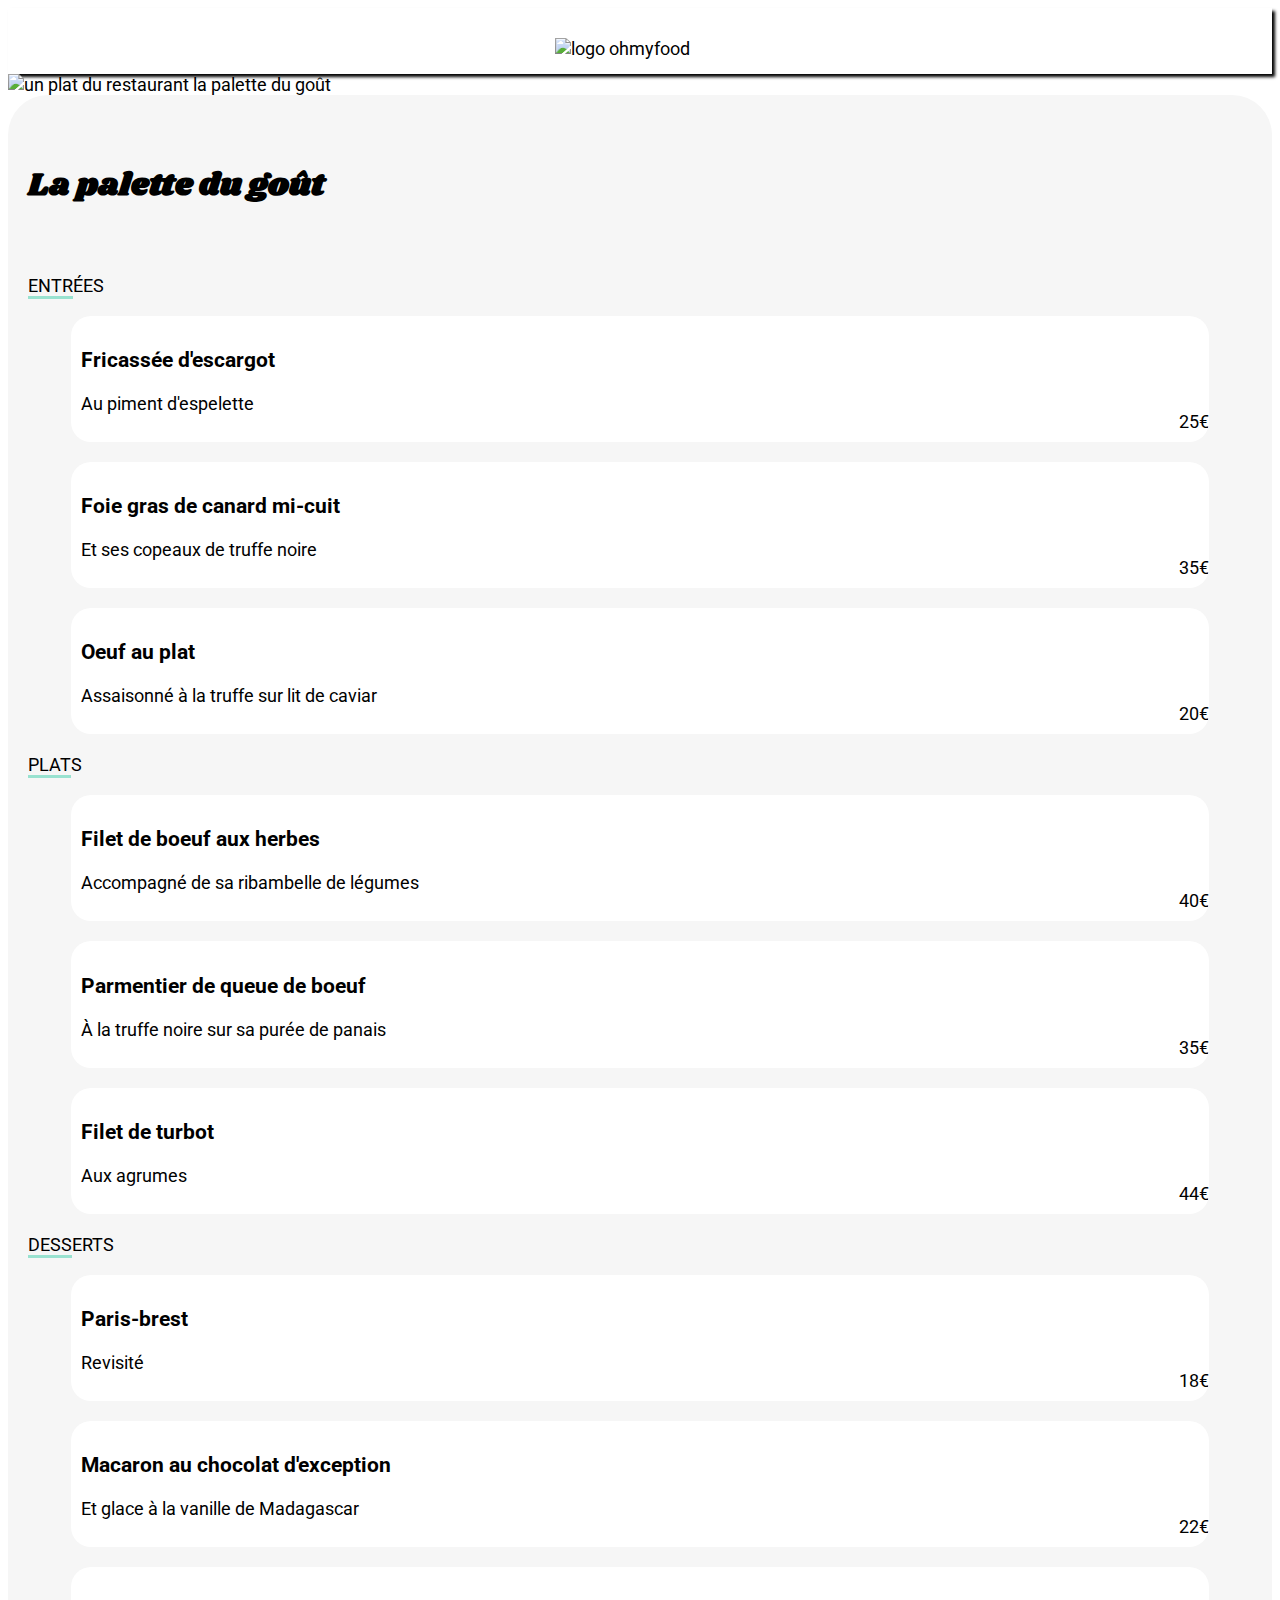
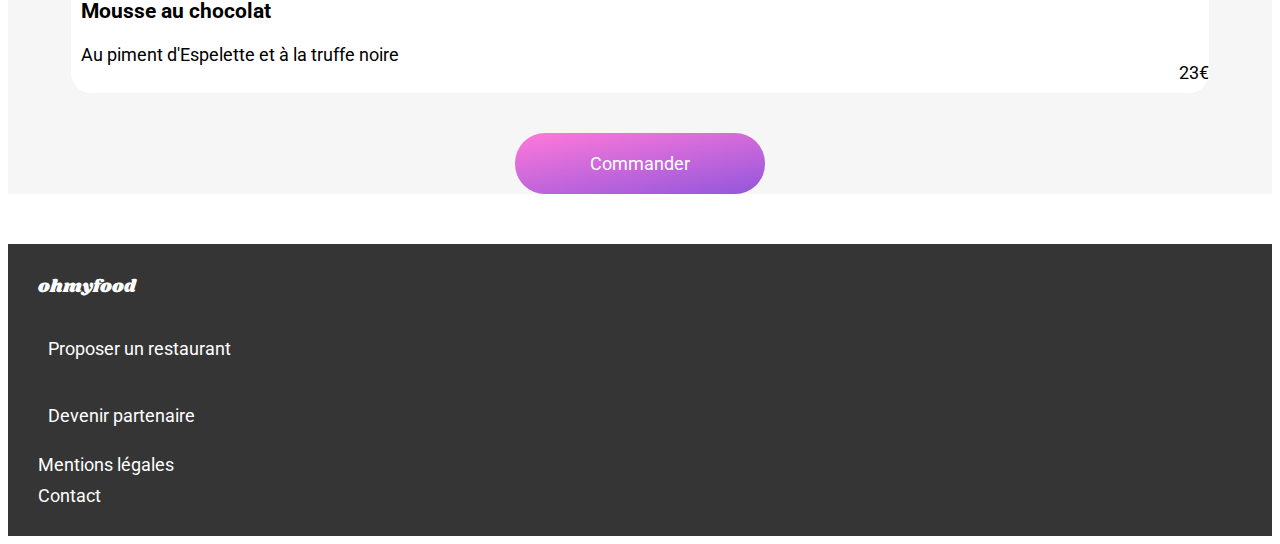
==== pages/menu1.html @ d5fadf6f "animation check sur la page menu1, modifications html et css pour la partie menu" ====
<!DOCTYPE html>
<html lang="fr">
<head>
    <meta charset="UTF-8">
    <meta http-equiv="X-UA-Compatible" content="IE=edge">
    <meta name="viewport" content="width=device-width, initial-scale=1.0">
    <title>Menu - La palette du goût</title>
    <link rel="stylesheet" href="/Sass/reset.css">
    <link rel="stylesheet" href="/Sass/main.css">
    <script src="https://kit.fontawesome.com/812d177b32.js" crossorigin="anonymous"></script>
</head>
<body>
    <header class="header header-menu">
        <a href="/index.html#ancre1"><i class="fa-solid fa-arrow-left"></i></a>
        <img class="header__img" src="/images/logo/ohmyfood.png" alt="logo ohmyfood">
    </header>

    
        <img class="banner" src="/images/restaurants/palette.jpg" alt="un plat du restaurant la palette du goût">
    
    <main>
    <section class="menu">
        <div class="menu__heading">
            <h2 class="restaurant-heading">La palette du goût</h2>
            <i class="heart-empty fa-regular fa-heart"></i>
        </div>

        <p class="menu__headings"><span class="border-bottom">ENTR</span>ÉES</p>

        <div class="menu__cards">
            <div class="menu-card">
                <div class="menu-card__content">
                    <h3>Fricassée d'escargot</h3>
                    <p>Au piment d'espelette</p>
                </div>
                <span class="menu-card__price">25€</span>
                <div class="menu-card__check">
                    <i class="menu-card__check--rotate fa-solid fa-circle-check"></i>
                </div>
            </div>

            <div class="menu-card">
                <div class="menu-card__content">
                    <h3>Foie gras de canard mi-cuit</h3>
                    <p>Et ses copeaux de truffe noire</p>
                </div>
                <span class="menu-card__price">35€</span>
                <div class="menu-card__check">
                    <i class="menu-card__check--rotate fa-solid fa-circle-check"></i>
                </div>
            </div>

            <div class="menu-card">
                <div class="menu-card__content">
                    <h3>Oeuf au plat</h3>
                    <p>Assaisonné à la truffe sur lit de caviar</p>
                </div>
                <span class="menu-card__price">20€</span>
                <div class="menu-card__check">
                    <i class="menu-card__check--rotate fa-solid fa-circle-check"></i>
                </div>
            </div>
        </div>

        <p class="menu__headings"><span class="border-bottom">PLAT</span>S</p>

        <div class="menu__cards">
            <div class="menu-card">
                <div class="menu-card__content">
                    <h3>Filet de boeuf aux herbes</h3>
                    <p>Accompagné de sa ribambelle de légumes</p>
                </div>
                <span class="menu-card__price">40€</span>
                <div class="menu-card__check">
                    <i class="menu-card__check--rotate fa-solid fa-circle-check"></i>
                </div>
            </div>

            <div class="menu-card">
                <div class="menu-card__content">
                    <h3>Parmentier de queue de boeuf</h3>
                    <p>À la truffe noire sur sa purée de panais</p>
                </div>
                <span class="menu-card__price">35€</span>
                <div class="menu-card__check">
                    <i class="menu-card__check--rotate fa-solid fa-circle-check"></i>
                </div>
            </div>

            <div class="menu-card">
                <div class="menu-card__content">
                    <h3>Filet de turbot</h3>
                    <p>Aux agrumes</p>
                </div>
                <span class="menu-card__price">44€</span>
                <div class="menu-card__check">
                    <i class="menu-card__check--rotate fa-solid fa-circle-check"></i>
                </div>
            </div>
        </div>

        <p class="menu__headings"><span class="border-bottom">DESS</span>ERTS</p>

        <div class="menu__cards">
            <div class="menu-card">
                <div class="menu-card__content">
                    <h3>Paris-brest</h3>
                    <p>Revisité</p>
                </div>
                <span class="menu-card__price">18€</span>
                <div class="menu-card__check">
                    <i class="menu-card__check--rotate fa-solid fa-circle-check"></i>
                </div>
            </div>

            <div class="menu-card">
                <div class="menu-card__content">
                    <h3>Macaron au chocolat d'exception</h3>
                    <p>Et glace à la vanille de Madagascar</p>
                </div>
                <span class="menu-card__price">22€</span>
                <div class="menu-card__check">
                    <i class="menu-card__check--rotate fa-solid fa-circle-check"></i>
                </div>
            </div>

            <div class="menu-card">
                <div class="menu-card__content">
                    <h3>Mousse au chocolat</h3>
                    <p>Au piment d'Espelette et à la truffe noire</p>
                </div>
                <span class="menu-card__price">23€</span>
                <div class="menu-card__check">
                    <i class="menu-card__check--rotate fa-solid fa-circle-check"></i>
                </div>
            </div>
        </div>

        <div class="btn">
            <a class="btn__link" href="#">Commander</a>
        </div>
    </section>
    </main>

    <footer class="footer">
        <span class="footer__heading">ohmyfood</span>

        <div class="footer__list">
            <div class="footer__list--flex">
                <i class="fa-solid fa-utensils"></i>
                <p>Proposer un restaurant</p> 
            </div>

            <div class="footer__list--flex">
                <i class="fa-solid fa-handshake-angle"></i>
                <p>Devenir partenaire</p>
            </div>

            <div>Mentions légales</div>

            <div>Contact</div>
        </div>
    </footer>
    
</body>
</html>
---- Sass/main.css ----
@import url("https://fonts.googleapis.com/css2?family=Roboto:ital,wght@0,100;0,300;0,400;0,500;0,700;0,900;1,100;1,300;1,400;1,500;1,700;1,900&display=swap");
@import url("https://fonts.googleapis.com/css2?family=Shrikhand&display=swap");
* {
  -webkit-box-sizing: border-box;
          box-sizing: border-box;
}

body {
  font-size: large;
  font-family: 'Roboto', sans-serif;
}

.heading {
  font-size: xx-large;
  font-family: 'Roboto', sans-serif;
}

.card-heading {
  font-family: 'Roboto', sans-serif;
  font-size: large;
}

.restaurant-heading {
  font-family: 'Shrikhand', cursive;
  font-size: xx-large;
}

.btn {
  background-image: linear-gradient(170deg, #FF79DA, #9356DC);
  padding: 20px 0;
  width: 250px;
  margin: auto;
  border-radius: 30px;
  text-align: center;
}

.btn__link {
  text-decoration: none;
  color: white;
}

.footer {
  background-color: #353535;
  padding: 30px;
}

.footer__heading {
  color: white;
  font-family: 'Shrikhand', cursive;
}

.footer__list {
  display: -webkit-box;
  display: -ms-flexbox;
  display: flex;
  -webkit-box-orient: vertical;
  -webkit-box-direction: normal;
      -ms-flex-direction: column;
          flex-direction: column;
  gap: 10px;
  margin-top: 20px;
  color: white;
}

.footer__list--flex {
  display: -webkit-box;
  display: -ms-flexbox;
  display: flex;
  gap: 10px;
}

/*header*/
.header {
  padding: 30px 0 15px 0;
  -webkit-box-shadow: 3px 3px 3px black;
          box-shadow: 3px 3px 3px black;
}

.header__img {
  width: 200px;
  margin: auto;
  display: block;
}

.location {
  padding: 20px;
  background-color: #eaeaea;
}

.loc-city {
  display: -webkit-box;
  display: -ms-flexbox;
  display: flex;
  -webkit-box-align: center;
      -ms-flex-align: center;
          align-items: center;
  margin: auto;
  width: 150px;
}

.loc-city__logo {
  margin-right: 10px;
}

.form-input {
  border: none;
  background-color: #eaeaea;
  max-width: 200px;
}

.explore {
  background-color: #f6f6f6;
  text-align: center;
  padding: 40px 0;
}

.explore__heading {
  margin-bottom: 20px;
}

.explore__p {
  margin-bottom: 30px;
}

@media screen and (min-width: 992px) {
  .line-break {
    display: none;
  }
}

/*section working*/
.working {
  padding: 40px 0;
}

.working__heading {
  margin: 0 0 30px 10px;
}

.working-cards {
  display: -webkit-box;
  display: -ms-flexbox;
  display: flex;
  -webkit-box-orient: vertical;
  -webkit-box-direction: normal;
      -ms-flex-direction: column;
          flex-direction: column;
  gap: 20px;
}

@media screen and (min-width: 992px) {
  .working-cards {
    -webkit-box-orient: horizontal;
    -webkit-box-direction: normal;
        -ms-flex-direction: row;
            flex-direction: row;
  }
}

.working-card {
  display: -webkit-box;
  display: -ms-flexbox;
  display: flex;
  -webkit-box-align: center;
      -ms-flex-align: center;
          align-items: center;
  padding: 20px;
  border-radius: 30px;
  background-color: #f6f6f6;
  width: 90%;
  margin: auto;
}

.working-card__number {
  padding: 5px 9px;
  border-radius: 20px;
  background-color: #9356DC;
  margin: 0 20px 0 -30px;
  color: white;
}

.working-card__logo {
  margin-right: 20px;
}

.working-card:hover {
  background-color: #f4edfe;
}

@media screen and (min-width: 992px) {
  .working-card {
    width: 30%;
  }
}

/*section restaurants*/
.restaurants {
  background-color: #f6f6f6;
  padding: 40px 0;
}

.restaurants__heading {
  margin: 0 0 30px 10px;
}

.restaurants__cards {
  display: -webkit-box;
  display: -ms-flexbox;
  display: flex;
  -webkit-box-orient: vertical;
  -webkit-box-direction: normal;
      -ms-flex-direction: column;
          flex-direction: column;
  gap: 20px;
}

@media screen and (min-width: 992px) {
  .restaurants__cards {
    -webkit-box-orient: horizontal;
    -webkit-box-direction: normal;
        -ms-flex-direction: row;
            flex-direction: row;
    -ms-flex-wrap: wrap;
        flex-wrap: wrap;
    -webkit-box-pack: center;
        -ms-flex-pack: center;
            justify-content: center;
    gap: 40px;
  }
}

.card {
  background: white;
  width: 90%;
  margin: auto;
  border-radius: 20px;
}

.card a {
  text-decoration: none;
  color: black;
}

@media screen and (min-width: 992px) {
  .card {
    width: 45%;
    margin: 0;
  }
}

.card-image {
  width: 100%;
  height: 60%;
  position: relative;
}

.card-image__new {
  background: #99E2D0;
  color: #278870;
  border-radius: 3px;
  padding: 10px;
  position: absolute;
  top: 15px;
  right: 15px;
}

.card-image img {
  -o-object-fit: cover;
     object-fit: cover;
  height: 100%;
  width: 100%;
  max-height: 225px;
  border-radius: 20px 20px 0 0;
}

.card-body {
  display: -webkit-box;
  display: -ms-flexbox;
  display: flex;
  -webkit-box-align: center;
      -ms-flex-align: center;
          align-items: center;
  -webkit-box-pack: justify;
      -ms-flex-pack: justify;
          justify-content: space-between;
  padding: 20px;
}

.card-body h3 {
  margin-bottom: 5px;
}

.heart-empty:hover {
  font-weight: bold;
  background-image: linear-gradient(170deg, #FF79DA, #9356DC);
  background-clip: text;
  color: transparent;
  -webkit-animation: color 1s ease forwards;
          animation: color 1s ease forwards;
}

@-webkit-keyframes color {
  0% {
    opacity: 0.3;
  }
  100% {
    opacity: 1;
  }
}

@keyframes color {
  0% {
    opacity: 0.3;
  }
  100% {
    opacity: 1;
  }
}

/*pages menu*/
.header-menu {
  display: -webkit-box;
  display: -ms-flexbox;
  display: flex;
  -webkit-box-align: center;
      -ms-flex-align: center;
          align-items: center;
  padding: 30px 0 15px 30px;
}

.menu {
  background-color: #f6f6f6;
  border-radius: 40px 40px 0 0;
}

.menu__heading {
  display: -webkit-box;
  display: -ms-flexbox;
  display: flex;
  -webkit-box-align: center;
      -ms-flex-align: center;
          align-items: center;
  -webkit-box-pack: justify;
      -ms-flex-pack: justify;
          justify-content: space-between;
  padding: 40px 20px 20px 20px;
}

.menu__cards {
  display: -webkit-box;
  display: -ms-flexbox;
  display: flex;
  -webkit-box-orient: vertical;
  -webkit-box-direction: normal;
      -ms-flex-direction: column;
          flex-direction: column;
  -webkit-box-align: center;
      -ms-flex-align: center;
          align-items: center;
  gap: 20px;
}

.menu__headings {
  margin: 20px;
}

.banner {
  -o-object-fit: cover;
     object-fit: cover;
  width: 100%;
  height: 250px;
}

.border-bottom {
  border-bottom: 3px solid #99E2D0;
}

.menu-card {
  background-color: white;
  border-radius: 20px;
  width: 90%;
  display: -webkit-box;
  display: -ms-flexbox;
  display: flex;
  overflow: hidden;
}

.menu-card__content {
  padding: 10px;
}

.menu-card__price {
  margin-left: auto;
  margin-right: 20px;
  display: -webkit-box;
  display: -ms-flexbox;
  display: flex;
  -webkit-box-align: end;
      -ms-flex-align: end;
          align-items: flex-end;
  padding-bottom: 10px;
}

.menu-card__check {
  background-color: #99E2D0;
  border-radius: 0 20px 20px 0;
  padding: 20px;
  color: white;
  margin-right: -60px;
  -webkit-transition: margin-right 1s;
  transition: margin-right 1s;
}

.menu-card__check--rotate {
  -webkit-transition: -webkit-transform 0.7s;
  transition: -webkit-transform 0.7s;
  transition: transform 0.7s;
  transition: transform 0.7s, -webkit-transform 0.7s;
}

.menu-card:hover .menu-card__check {
  margin-right: 0;
  -webkit-transition: margin-right 1s;
  transition: margin-right 1s;
}

.menu-card:hover .menu-card__check--rotate {
  -webkit-transform: rotate(720deg);
          transform: rotate(720deg);
}

.menu .btn {
  margin-top: 40px;
  margin-bottom: 50px;
}
/*# sourceMappingURL=main.css.map */
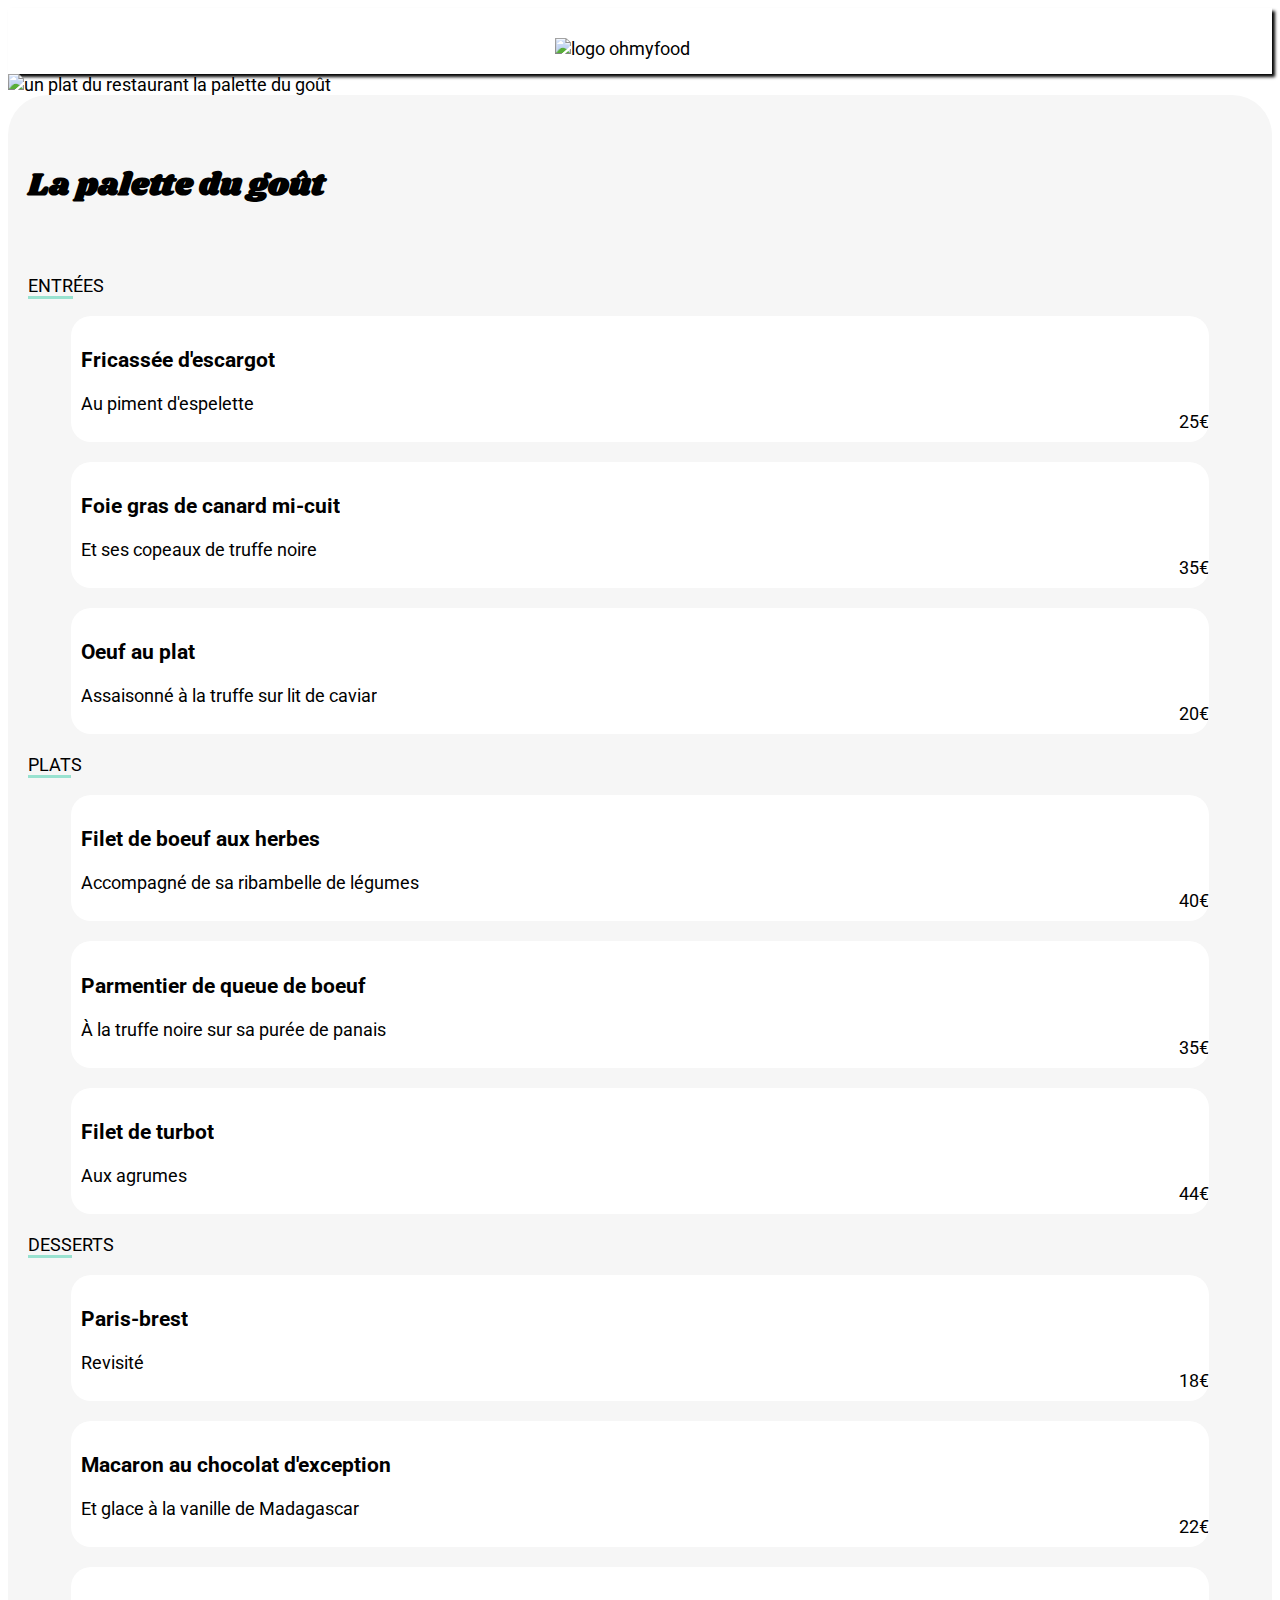
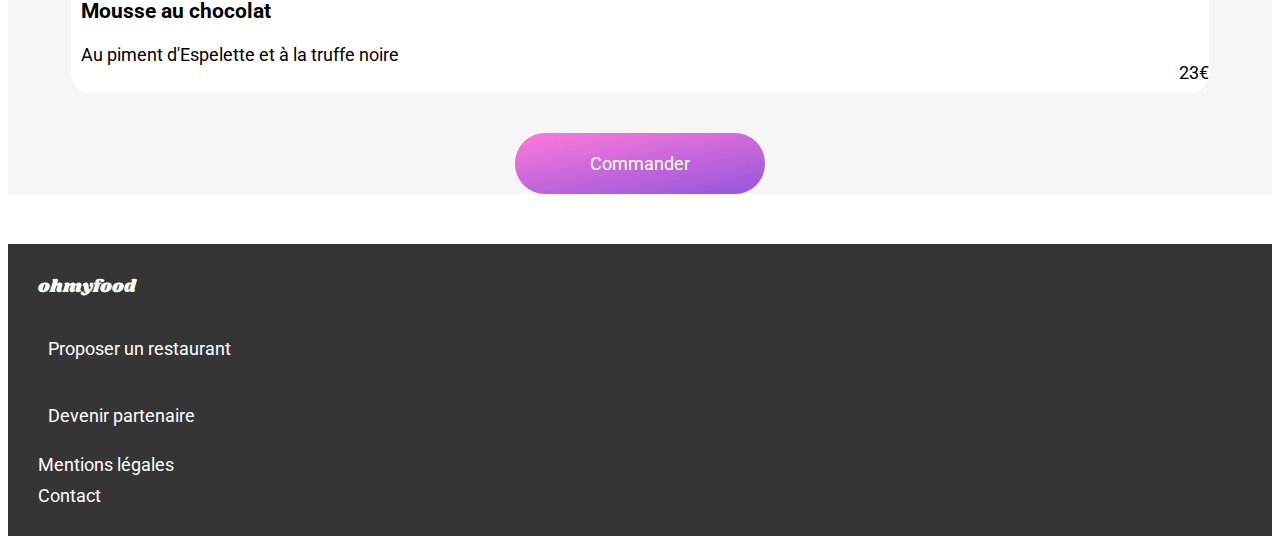
==== commit 1ccb0b6e: "ajout des propriétés overflow, text-overflow et white-space sur le texte des menus pour la gestion d" ====
--- a/pages/menu1.html
+++ b/pages/menu1.html
@@ -30,8 +30,8 @@
         <div class="menu__cards">
             <div class="menu-card">
                 <div class="menu-card__content">
-                    <h3>Fricassée d'escargot</h3>
-                    <p>Au piment d'espelette</p>
+                    <h3 class="menu-card__content--heading">Fricassée d'escargot</h3>
+                    <p class="menu-card__content--p">Au piment d'espelette</p>
                 </div>
                 <span class="menu-card__price">25€</span>
                 <div class="menu-card__check">
@@ -41,8 +41,8 @@
 
             <div class="menu-card">
                 <div class="menu-card__content">
-                    <h3>Foie gras de canard mi-cuit</h3>
-                    <p>Et ses copeaux de truffe noire</p>
+                    <h3 class="menu-card__content--heading">Foie gras de canard mi-cuit</h3>
+                    <p class="menu-card__content--p">Et ses copeaux de truffe noire</p>
                 </div>
                 <span class="menu-card__price">35€</span>
                 <div class="menu-card__check">
@@ -52,8 +52,8 @@
 
             <div class="menu-card">
                 <div class="menu-card__content">
-                    <h3>Oeuf au plat</h3>
-                    <p>Assaisonné à la truffe sur lit de caviar</p>
+                    <h3 class="menu-card__content--heading">Oeuf au plat</h3>
+                    <p class="menu-card__content--p">Assaisonné à la truffe sur lit de caviar</p>
                 </div>
                 <span class="menu-card__price">20€</span>
                 <div class="menu-card__check">
@@ -67,8 +67,8 @@
         <div class="menu__cards">
             <div class="menu-card">
                 <div class="menu-card__content">
-                    <h3>Filet de boeuf aux herbes</h3>
-                    <p>Accompagné de sa ribambelle de légumes</p>
+                    <h3 class="menu-card__content--heading">Filet de boeuf aux herbes</h3>
+                    <p class="menu-card__content--p">Accompagné de sa ribambelle de légumes</p>
                 </div>
                 <span class="menu-card__price">40€</span>
                 <div class="menu-card__check">
@@ -78,8 +78,8 @@
 
             <div class="menu-card">
                 <div class="menu-card__content">
-                    <h3>Parmentier de queue de boeuf</h3>
-                    <p>À la truffe noire sur sa purée de panais</p>
+                    <h3 class="menu-card__content--heading">Parmentier de queue de boeuf</h3>
+                    <p class="menu-card__content--p">À la truffe noire sur sa purée de panais</p>
                 </div>
                 <span class="menu-card__price">35€</span>
                 <div class="menu-card__check">
@@ -89,8 +89,8 @@
 
             <div class="menu-card">
                 <div class="menu-card__content">
-                    <h3>Filet de turbot</h3>
-                    <p>Aux agrumes</p>
+                    <h3 class="menu-card__content--heading">Filet de turbot</h3>
+                    <p class="menu-card__content--p">Aux agrumes</p>
                 </div>
                 <span class="menu-card__price">44€</span>
                 <div class="menu-card__check">
@@ -104,8 +104,8 @@
         <div class="menu__cards">
             <div class="menu-card">
                 <div class="menu-card__content">
-                    <h3>Paris-brest</h3>
-                    <p>Revisité</p>
+                    <h3 class="menu-card__content--heading">Paris-brest</h3>
+                    <p class="menu-card__content--p">Revisité</p>
                 </div>
                 <span class="menu-card__price">18€</span>
                 <div class="menu-card__check">
@@ -115,8 +115,8 @@
 
             <div class="menu-card">
                 <div class="menu-card__content">
-                    <h3>Macaron au chocolat d'exception</h3>
-                    <p>Et glace à la vanille de Madagascar</p>
+                    <h3 class="menu-card__content--heading">Macaron au chocolat d'exception</h3>
+                    <p class="menu-card__content--p">Et glace à la vanille de Madagascar</p>
                 </div>
                 <span class="menu-card__price">22€</span>
                 <div class="menu-card__check">
@@ -126,8 +126,8 @@
 
             <div class="menu-card">
                 <div class="menu-card__content">
-                    <h3>Mousse au chocolat</h3>
-                    <p>Au piment d'Espelette et à la truffe noire</p>
+                    <h3 class="menu-card__content--heading">Mousse au chocolat</h3>
+                    <p class="menu-card__content--p">Au piment d'Espelette et à la truffe noire</p>
                 </div>
                 <span class="menu-card__price">23€</span>
                 <div class="menu-card__check">
--- a/Sass/main.css
+++ b/Sass/main.css
@@ -387,6 +387,21 @@
 
 .menu-card__content {
   padding: 10px;
+  overflow: hidden;
+  text-overflow: ellipsis;
+  white-space: nowrap;
+}
+
+.menu-card__content--heading {
+  overflow: hidden;
+  text-overflow: ellipsis;
+  white-space: nowrap;
+}
+
+.menu-card__content--p {
+  overflow: hidden;
+  text-overflow: ellipsis;
+  white-space: nowrap;
 }
 
 .menu-card__price {
@@ -411,20 +426,17 @@
   transition: margin-right 1s;
 }
 
-.menu-card__check--rotate {
+.menu-card:hover .menu-card__check {
+  margin-right: 0;
+  -webkit-transition: margin-right 1s;
+  transition: margin-right 1s;
+}
+
+.menu-card:hover .menu-card__check--rotate {
   -webkit-transition: -webkit-transform 0.7s;
   transition: -webkit-transform 0.7s;
   transition: transform 0.7s;
   transition: transform 0.7s, -webkit-transform 0.7s;
-}
-
-.menu-card:hover .menu-card__check {
-  margin-right: 0;
-  -webkit-transition: margin-right 1s;
-  transition: margin-right 1s;
-}
-
-.menu-card:hover .menu-card__check--rotate {
   -webkit-transform: rotate(720deg);
           transform: rotate(720deg);
 }
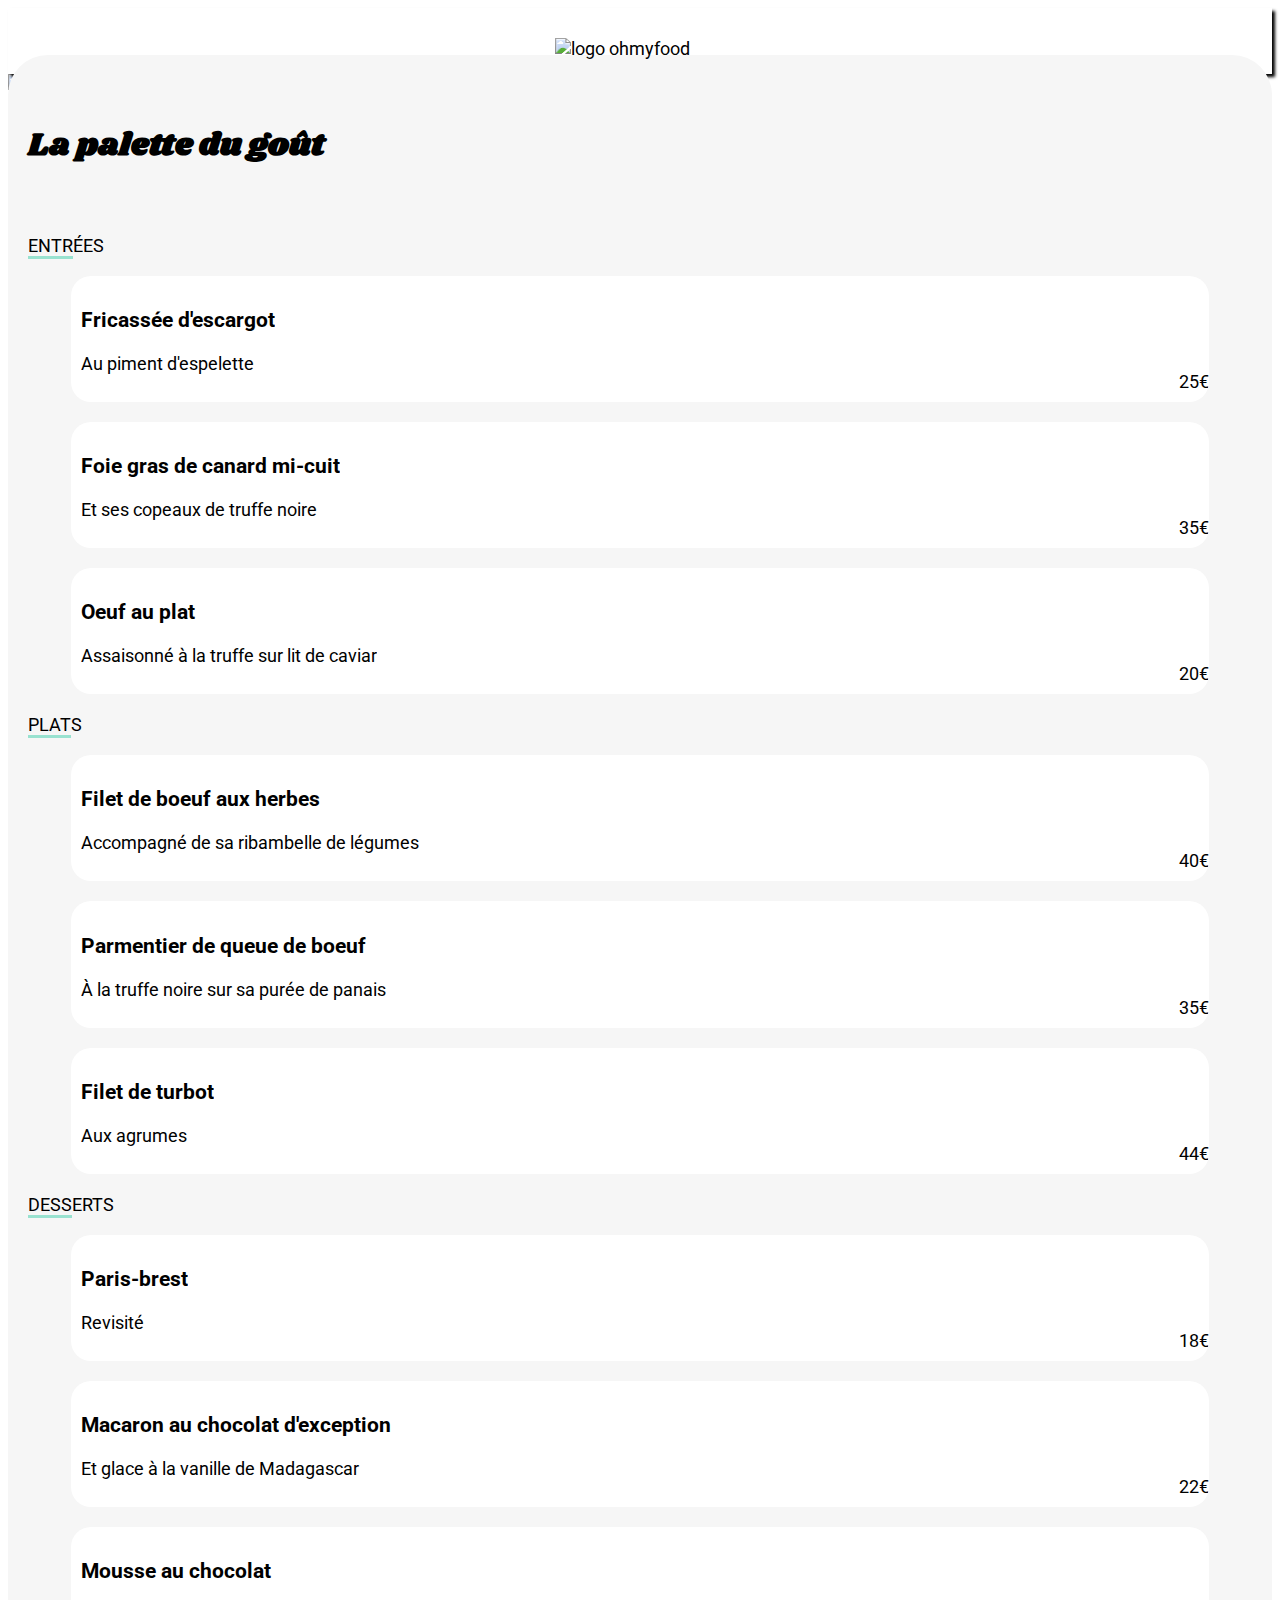
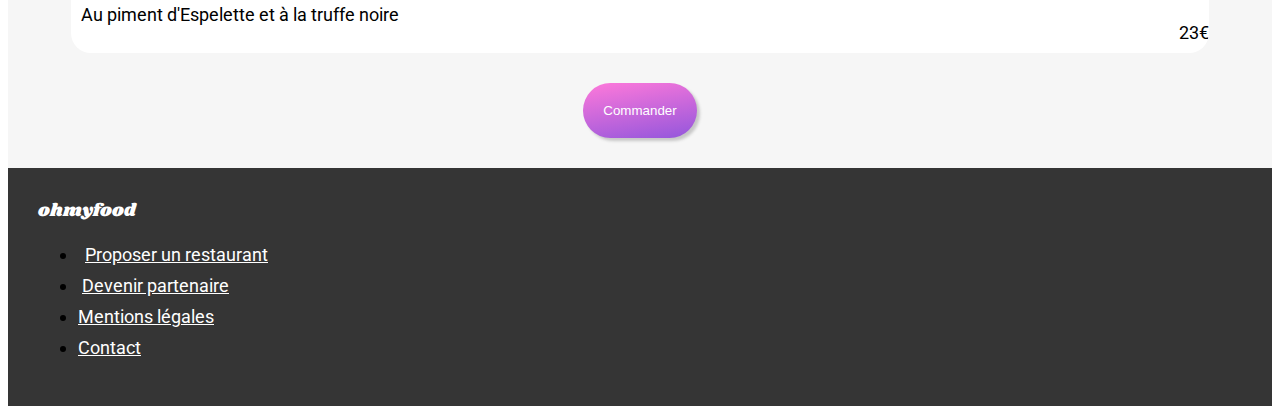
==== commit fb640e51: "modification des boutons en html, modifications du style des boutons" ====
--- a/pages/menu1.html
+++ b/pages/menu1.html
@@ -136,29 +136,33 @@
             </div>
         </div>
 
-        <div class="btn">
+        <button class="btn menu__btn">
             <a class="btn__link" href="#">Commander</a>
-        </div>
+        </button>
     </section>
     </main>
 
     <footer class="footer">
         <span class="footer__heading">ohmyfood</span>
 
-        <div class="footer__list">
-            <div class="footer__list--flex">
-                <i class="fa-solid fa-utensils"></i>
-                <p>Proposer un restaurant</p> 
-            </div>
+        <ul class="footer__list">
+            <li>
+                <a href="#">
+                    <i class="footer__list--logo1 fa-solid fa-utensils"></i>
+                    Proposer un restaurant
+                </a>
+            </li>
 
-            <div class="footer__list--flex">
-                <i class="fa-solid fa-handshake-angle"></i>
-                <p>Devenir partenaire</p>
-            </div>
+            <li>
+                <a href="#">
+                    <i class="footer__list--logo2 fa-solid fa-handshake-angle"></i>
+                    Devenir partenaire
+                </a>
+            </li>
 
-            <div>Mentions légales</div>
+            <li><a href="#"> Mentions légales</a></li>
 
-            <div>Contact</div>
+            <li><a href="mailto:contact@ohmyfood.fr">Contact</a></li>
         </div>
     </footer>
     
--- a/Sass/main.css
+++ b/Sass/main.css
@@ -28,15 +28,33 @@
 .btn {
   background-image: linear-gradient(170deg, #FF79DA, #9356DC);
   padding: 20px 0;
-  width: 250px;
   margin: auto;
   border-radius: 30px;
   text-align: center;
+  border: none;
+  -webkit-box-shadow: 3px 3px 3px #c7c7c7ff;
+          box-shadow: 3px 3px 3px #c7c7c7ff;
 }
 
 .btn__link {
   text-decoration: none;
   color: white;
+  padding: 20px;
+}
+
+.btn:hover {
+  -webkit-box-shadow: 3px 3px 3px #979797;
+          box-shadow: 3px 3px 3px #979797;
+  -webkit-filter: brightness(110%);
+          filter: brightness(110%);
+}
+
+.menu__btn {
+  display: -webkit-box;
+  display: -ms-flexbox;
+  display: flex;
+  margin: 30px auto auto auto;
+  padding: 0;
 }
 
 .footer {
@@ -59,14 +77,19 @@
           flex-direction: column;
   gap: 10px;
   margin-top: 20px;
+}
+
+.footer__list--logo1 {
+  margin-right: 7px;
+}
+
+.footer__list--logo2 {
+  font-size: 15px;
+  margin-right: 4px;
+}
+
+.footer a {
   color: white;
-}
-
-.footer__list--flex {
-  display: -webkit-box;
-  display: -ms-flexbox;
-  display: flex;
-  gap: 10px;
 }
 
 /*header*/
@@ -290,6 +313,10 @@
   margin-bottom: 5px;
 }
 
+.heart-empty {
+  cursor: pointer;
+}
+
 .heart-empty:hover {
   font-weight: bold;
   background-image: linear-gradient(170deg, #FF79DA, #9356DC);
@@ -331,6 +358,8 @@
 .menu {
   background-color: #f6f6f6;
   border-radius: 40px 40px 0 0;
+  margin-top: -40px;
+  padding-bottom: 30px;
 }
 
 .menu__heading {
@@ -369,6 +398,8 @@
      object-fit: cover;
   width: 100%;
   height: 250px;
+  position: relative;
+  z-index: -1;
 }
 
 .border-bottom {
@@ -383,6 +414,7 @@
   display: -ms-flexbox;
   display: flex;
   overflow: hidden;
+  cursor: pointer;
 }
 
 .menu-card__content {
@@ -440,9 +472,4 @@
   -webkit-transform: rotate(720deg);
           transform: rotate(720deg);
 }
-
-.menu .btn {
-  margin-top: 40px;
-  margin-bottom: 50px;
-}
 /*# sourceMappingURL=main.css.map */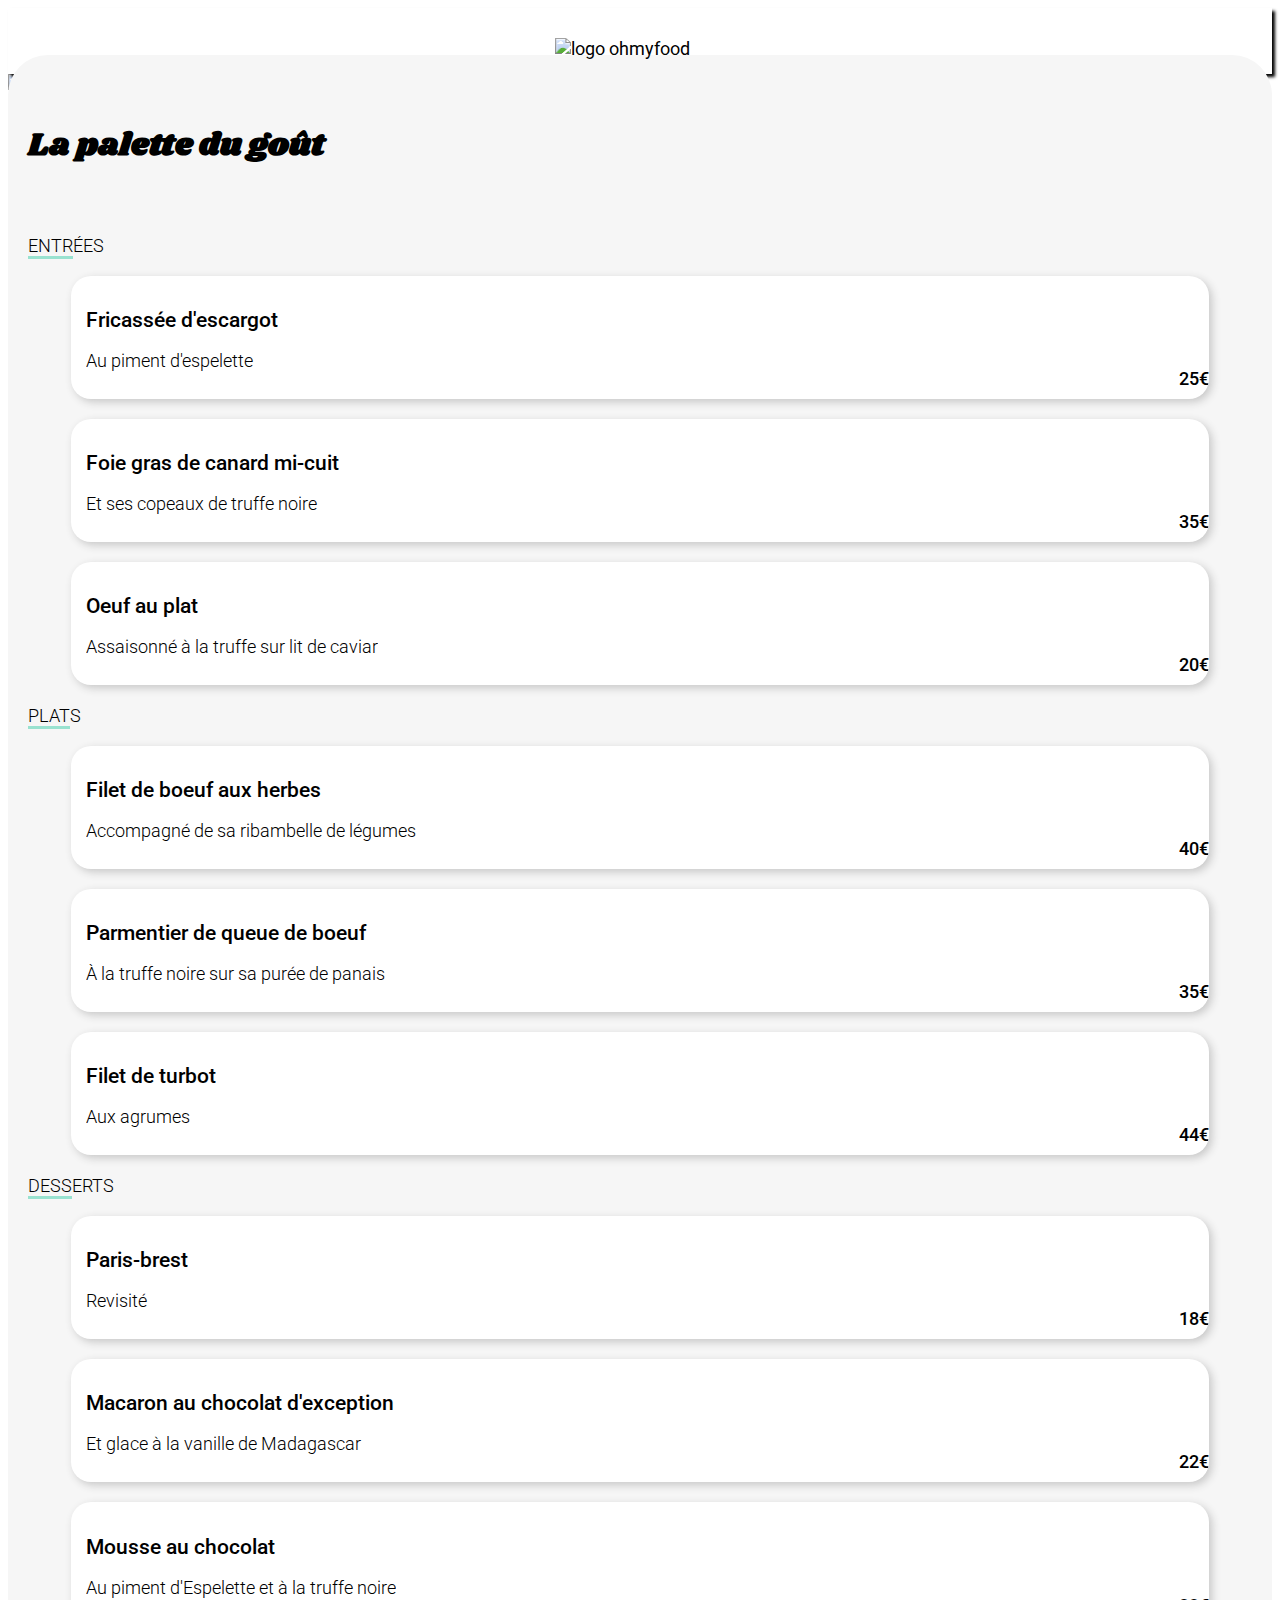
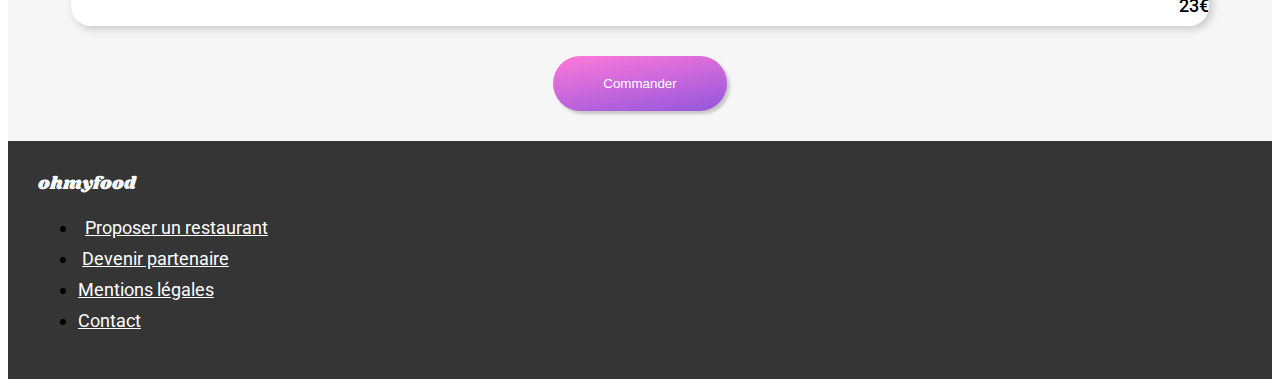
==== commit 2b0900a7: "font-weight card menu, box-shadow card menu, centrage du logo check, dimensions du bouton commander" ====
--- a/pages/menu1.html
+++ b/pages/menu1.html
@@ -136,8 +136,8 @@
             </div>
         </div>
 
-        <button class="btn menu__btn">
-            <a class="btn__link" href="#">Commander</a>
+        <button class="btn menu-btn">
+            <a class="btn__link menu-btn__link" href="#">Commander</a>
         </button>
     </section>
     </main>
--- a/Sass/main.css
+++ b/Sass/main.css
@@ -49,12 +49,16 @@
           filter: brightness(110%);
 }
 
-.menu__btn {
+.menu-btn {
   display: -webkit-box;
   display: -ms-flexbox;
   display: flex;
   margin: 30px auto auto auto;
   padding: 0;
+}
+
+.menu-btn__link {
+  padding: 20px 50px;
 }
 
 .footer {
@@ -391,6 +395,7 @@
 
 .menu__headings {
   margin: 20px;
+  font-weight: 300;
 }
 
 .banner {
@@ -414,11 +419,13 @@
   display: -ms-flexbox;
   display: flex;
   overflow: hidden;
+  -webkit-box-shadow: 3px 3px 8px #c7c7c7ff;
+          box-shadow: 3px 3px 8px #c7c7c7ff;
   cursor: pointer;
 }
 
 .menu-card__content {
-  padding: 10px;
+  padding: 10px 10px 10px 15px;
   overflow: hidden;
   text-overflow: ellipsis;
   white-space: nowrap;
@@ -428,12 +435,15 @@
   overflow: hidden;
   text-overflow: ellipsis;
   white-space: nowrap;
+  margin-bottom: 10px;
+  font-weight: 500;
 }
 
 .menu-card__content--p {
   overflow: hidden;
   text-overflow: ellipsis;
   white-space: nowrap;
+  font-weight: 300;
 }
 
 .menu-card__price {
@@ -446,9 +456,19 @@
       -ms-flex-align: end;
           align-items: flex-end;
   padding-bottom: 10px;
+  font-weight: 500;
 }
 
 .menu-card__check {
+  display: -webkit-box;
+  display: -ms-flexbox;
+  display: flex;
+  -webkit-box-align: center;
+      -ms-flex-align: center;
+          align-items: center;
+  -webkit-box-pack: center;
+      -ms-flex-pack: center;
+          justify-content: center;
   background-color: #99E2D0;
   border-radius: 0 20px 20px 0;
   padding: 20px;
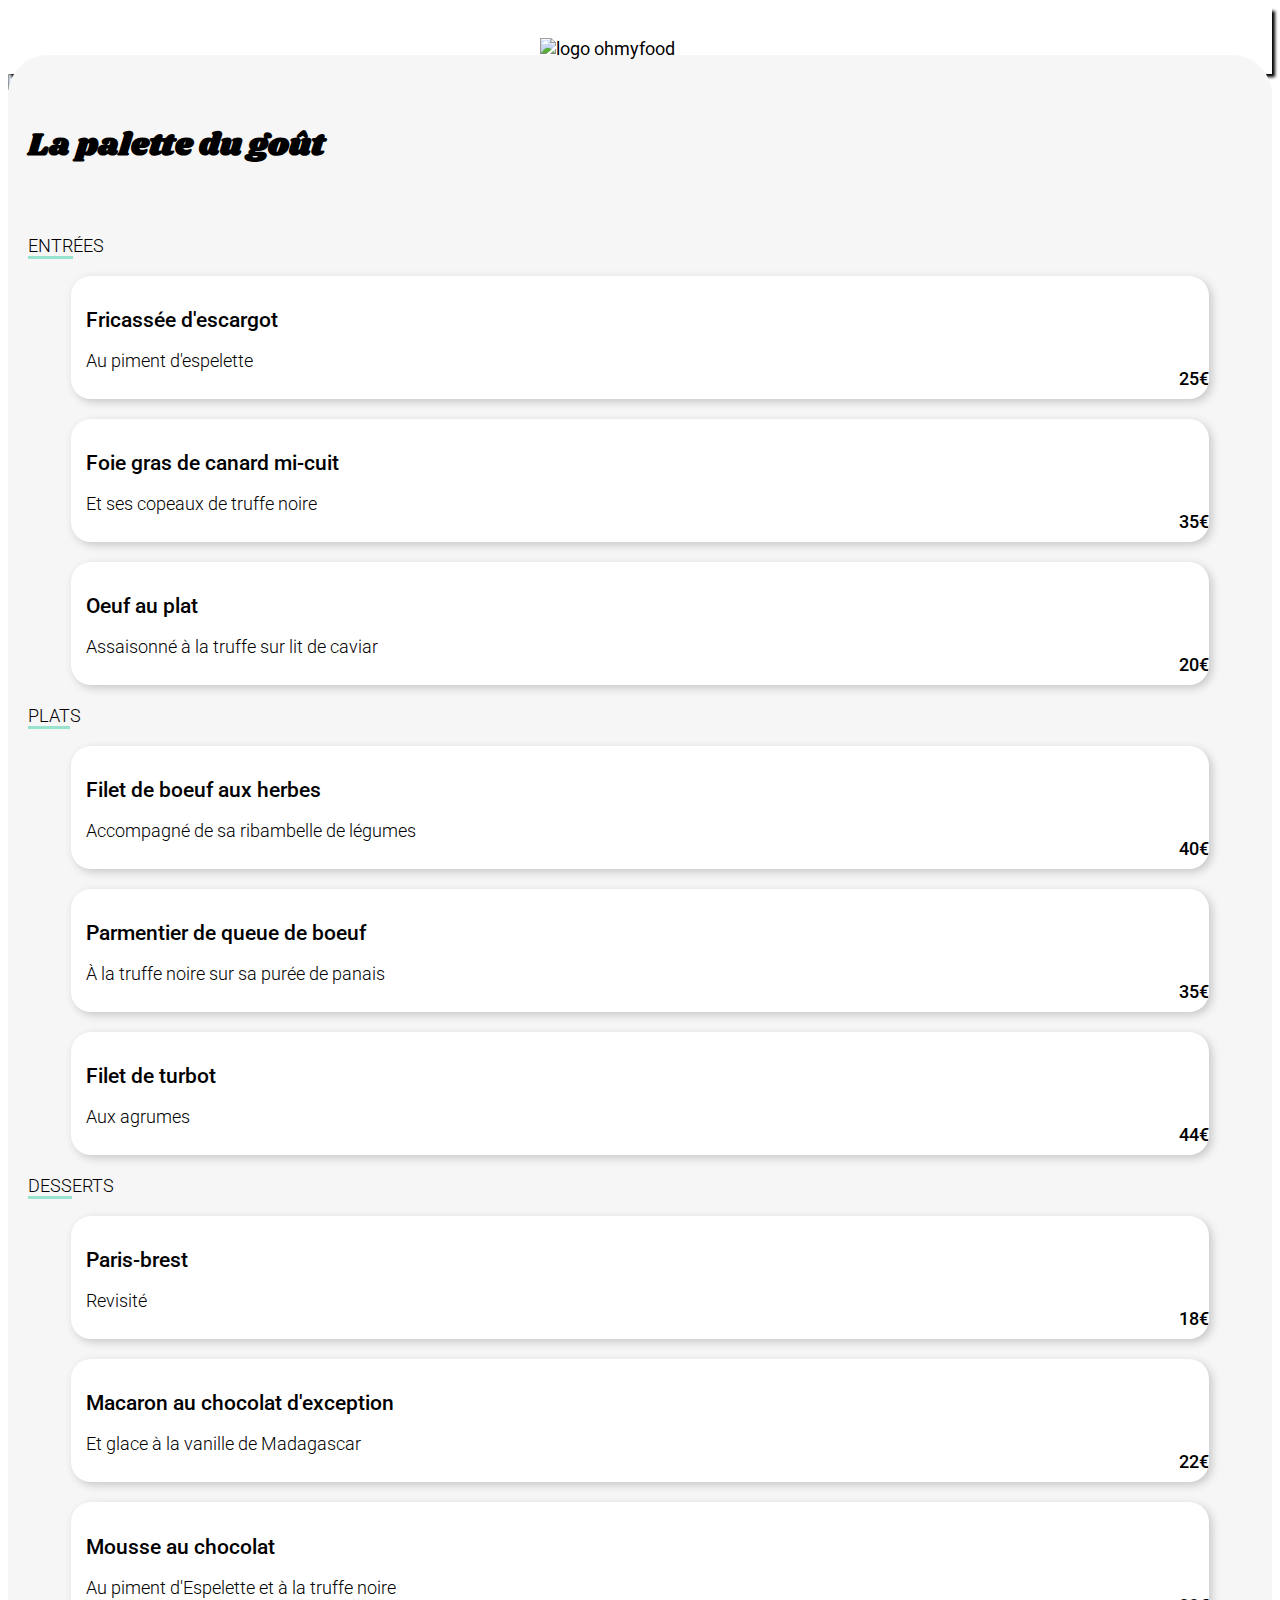
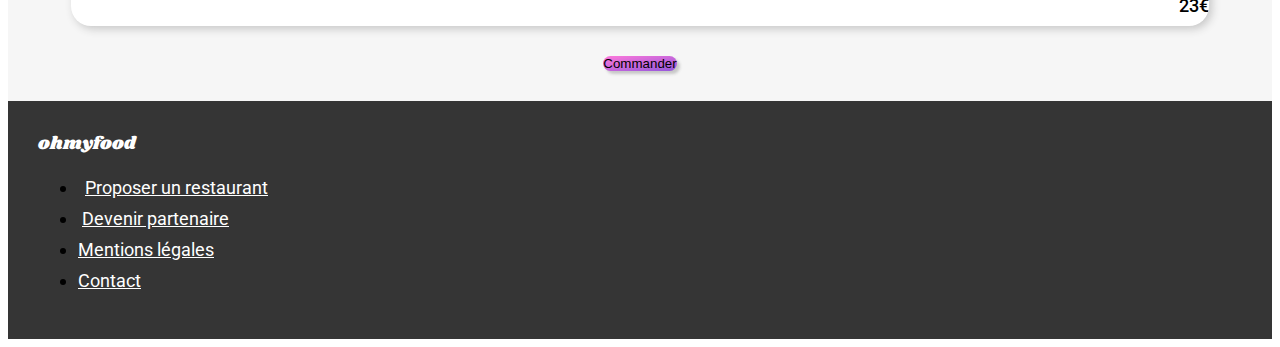
==== commit 302d2f4b: "amélioration de l'indentation de l'index et du menu1" ====
--- a/pages/menu1.html
+++ b/pages/menu1.html
@@ -1,170 +1,240 @@
 <!DOCTYPE html>
 <html lang="fr">
-<head>
-    <meta charset="UTF-8">
-    <meta http-equiv="X-UA-Compatible" content="IE=edge">
-    <meta name="viewport" content="width=device-width, initial-scale=1.0">
+  <head>
+    <meta charset="UTF-8" />
+    <meta http-equiv="X-UA-Compatible" content="IE=edge" />
+    <meta name="viewport" content="width=device-width, initial-scale=1.0" />
     <title>Menu - La palette du goût</title>
-    <link rel="stylesheet" href="/Sass/reset.css">
-    <link rel="stylesheet" href="/Sass/main.css">
-    <script src="https://kit.fontawesome.com/812d177b32.js" crossorigin="anonymous"></script>
-</head>
-<body>
-    <header class="header header-menu">
-        <a href="/index.html#ancre1"><i class="fa-solid fa-arrow-left"></i></a>
-        <img class="header__img" src="/images/logo/ohmyfood.png" alt="logo ohmyfood">
+    <link rel="stylesheet" href="../Sass/reset.css" />
+    <link rel="stylesheet" href="../Sass/main.css" />
+    <script
+      src="https://kit.fontawesome.com/812d177b32.js"
+      crossorigin="anonymous"
+    ></script>
+  </head>
+
+  <body>
+    <header class="header">
+      <a class="header__link" href="../index.html#ancre1"
+        ><i class="fa-solid fa-arrow-left"></i
+      ></a>
+      <img
+        class="header__img"
+        src="../images/logo/ohmyfood.png"
+        alt="logo ohmyfood"
+      />
     </header>
 
-    
-        <img class="banner" src="/images/restaurants/palette.jpg" alt="un plat du restaurant la palette du goût">
-    
+    <img
+      class="banner"
+      src="../images/restaurants/palette.jpg"
+      alt="un plat du restaurant la palette du goût"
+    />
+
     <main>
-    <section class="menu">
-        <div class="menu__heading">
+      <section class="menu">
+        <div class="menu-position">
+          <div class="menu__heading">
             <h2 class="restaurant-heading">La palette du goût</h2>
             <i class="heart-empty fa-regular fa-heart"></i>
-        </div>
-
-        <p class="menu__headings"><span class="border-bottom">ENTR</span>ÉES</p>
-
-        <div class="menu__cards">
-            <div class="menu-card">
-                <div class="menu-card__content">
-                    <h3 class="menu-card__content--heading">Fricassée d'escargot</h3>
+          </div>
+
+          <div class="menu-flex">
+            <div class="menu-flex__block">
+              <p class="menu__headings">
+                <span class="border-bottom">ENTR</span>ÉES
+              </p>
+
+              <div class="menu__cards">
+                <div class="menu-card">
+                  <div class="menu-card__content">
+                    <h3 class="menu-card__content--heading">
+                      Fricassée d'escargot
+                    </h3>
                     <p class="menu-card__content--p">Au piment d'espelette</p>
-                </div>
-                <span class="menu-card__price">25€</span>
-                <div class="menu-card__check">
-                    <i class="menu-card__check--rotate fa-solid fa-circle-check"></i>
-                </div>
+                  </div>
+                  <span class="menu-card__price">25€</span>
+                  <div class="menu-card__check">
+                    <i
+                      class="menu-card__check--rotate fa-solid fa-circle-check"
+                    ></i>
+                  </div>
+                </div>
+
+                <div class="menu-card">
+                  <div class="menu-card__content">
+                    <h3 class="menu-card__content--heading">
+                      Foie gras de canard mi-cuit
+                    </h3>
+                    <p class="menu-card__content--p">
+                      Et ses copeaux de truffe noire
+                    </p>
+                  </div>
+                  <span class="menu-card__price">35€</span>
+                  <div class="menu-card__check">
+                    <i
+                      class="menu-card__check--rotate fa-solid fa-circle-check"
+                    ></i>
+                  </div>
+                </div>
+
+                <div class="menu-card">
+                  <div class="menu-card__content">
+                    <h3 class="menu-card__content--heading">Oeuf au plat</h3>
+                    <p class="menu-card__content--p">
+                      Assaisonné à la truffe sur lit de caviar
+                    </p>
+                  </div>
+                  <span class="menu-card__price">20€</span>
+                  <div class="menu-card__check">
+                    <i
+                      class="menu-card__check--rotate fa-solid fa-circle-check"
+                    ></i>
+                  </div>
+                </div>
+              </div>
             </div>
 
-            <div class="menu-card">
-                <div class="menu-card__content">
-                    <h3 class="menu-card__content--heading">Foie gras de canard mi-cuit</h3>
-                    <p class="menu-card__content--p">Et ses copeaux de truffe noire</p>
-                </div>
-                <span class="menu-card__price">35€</span>
-                <div class="menu-card__check">
-                    <i class="menu-card__check--rotate fa-solid fa-circle-check"></i>
-                </div>
-            </div>
-
-            <div class="menu-card">
-                <div class="menu-card__content">
-                    <h3 class="menu-card__content--heading">Oeuf au plat</h3>
-                    <p class="menu-card__content--p">Assaisonné à la truffe sur lit de caviar</p>
-                </div>
-                <span class="menu-card__price">20€</span>
-                <div class="menu-card__check">
-                    <i class="menu-card__check--rotate fa-solid fa-circle-check"></i>
-                </div>
-            </div>
-        </div>
-
-        <p class="menu__headings"><span class="border-bottom">PLAT</span>S</p>
-
-        <div class="menu__cards">
-            <div class="menu-card">
-                <div class="menu-card__content">
-                    <h3 class="menu-card__content--heading">Filet de boeuf aux herbes</h3>
-                    <p class="menu-card__content--p">Accompagné de sa ribambelle de légumes</p>
-                </div>
-                <span class="menu-card__price">40€</span>
-                <div class="menu-card__check">
-                    <i class="menu-card__check--rotate fa-solid fa-circle-check"></i>
-                </div>
-            </div>
-
-            <div class="menu-card">
-                <div class="menu-card__content">
-                    <h3 class="menu-card__content--heading">Parmentier de queue de boeuf</h3>
-                    <p class="menu-card__content--p">À la truffe noire sur sa purée de panais</p>
-                </div>
-                <span class="menu-card__price">35€</span>
-                <div class="menu-card__check">
-                    <i class="menu-card__check--rotate fa-solid fa-circle-check"></i>
-                </div>
-            </div>
-
-            <div class="menu-card">
-                <div class="menu-card__content">
+            <div class="menu-flex__block">
+              <p class="menu__headings">
+                <span class="border-bottom">PLAT</span>S
+              </p>
+
+              <div class="menu__cards">
+                <div class="menu-card">
+                  <div class="menu-card__content">
+                    <h3 class="menu-card__content--heading">
+                      Filet de boeuf aux herbes
+                    </h3>
+                    <p class="menu-card__content--p">
+                      Accompagné de sa ribambelle de légumes
+                    </p>
+                  </div>
+                  <span class="menu-card__price">40€</span>
+                  <div class="menu-card__check">
+                    <i
+                      class="menu-card__check--rotate fa-solid fa-circle-check"
+                    ></i>
+                  </div>
+                </div>
+
+                <div class="menu-card">
+                  <div class="menu-card__content">
+                    <h3 class="menu-card__content--heading">
+                      Parmentier de queue de boeuf
+                    </h3>
+                    <p class="menu-card__content--p">
+                      À la truffe noire sur sa purée de panais
+                    </p>
+                  </div>
+                  <span class="menu-card__price">35€</span>
+                  <div class="menu-card__check">
+                    <i
+                      class="menu-card__check--rotate fa-solid fa-circle-check"
+                    ></i>
+                  </div>
+                </div>
+
+                <div class="menu-card">
+                  <div class="menu-card__content">
                     <h3 class="menu-card__content--heading">Filet de turbot</h3>
                     <p class="menu-card__content--p">Aux agrumes</p>
-                </div>
-                <span class="menu-card__price">44€</span>
-                <div class="menu-card__check">
-                    <i class="menu-card__check--rotate fa-solid fa-circle-check"></i>
-                </div>
+                  </div>
+                  <span class="menu-card__price">44€</span>
+                  <div class="menu-card__check">
+                    <i
+                      class="menu-card__check--rotate fa-solid fa-circle-check"
+                    ></i>
+                  </div>
+                </div>
+              </div>
             </div>
-        </div>
-
-        <p class="menu__headings"><span class="border-bottom">DESS</span>ERTS</p>
-
-        <div class="menu__cards">
-            <div class="menu-card">
-                <div class="menu-card__content">
+
+            <div class="menu-flex__block menu-flex__dessert">
+              <p class="menu__headings">
+                <span class="border-bottom">DESS</span>ERTS
+              </p>
+
+              <div class="menu__cards">
+                <div class="menu-card">
+                  <div class="menu-card__content">
                     <h3 class="menu-card__content--heading">Paris-brest</h3>
                     <p class="menu-card__content--p">Revisité</p>
-                </div>
-                <span class="menu-card__price">18€</span>
-                <div class="menu-card__check">
-                    <i class="menu-card__check--rotate fa-solid fa-circle-check"></i>
-                </div>
+                  </div>
+                  <span class="menu-card__price">18€</span>
+                  <div class="menu-card__check">
+                    <i
+                      class="menu-card__check--rotate fa-solid fa-circle-check"
+                    ></i>
+                  </div>
+                </div>
+
+                <div class="menu-card">
+                  <div class="menu-card__content">
+                    <h3 class="menu-card__content--heading">
+                      Macaron au chocolat d'exception
+                    </h3>
+                    <p class="menu-card__content--p">
+                      Et glace à la vanille de Madagascar
+                    </p>
+                  </div>
+                  <span class="menu-card__price">22€</span>
+                  <div class="menu-card__check">
+                    <i
+                      class="menu-card__check--rotate fa-solid fa-circle-check"
+                    ></i>
+                  </div>
+                </div>
+
+                <div class="menu-card">
+                  <div class="menu-card__content">
+                    <h3 class="menu-card__content--heading">
+                      Mousse au chocolat
+                    </h3>
+                    <p class="menu-card__content--p">
+                      Au piment d'Espelette et à la truffe noire
+                    </p>
+                  </div>
+                  <span class="menu-card__price">23€</span>
+                  <div class="menu-card__check">
+                    <i
+                      class="menu-card__check--rotate fa-solid fa-circle-check"
+                    ></i>
+                  </div>
+                </div>
+              </div>
             </div>
-
-            <div class="menu-card">
-                <div class="menu-card__content">
-                    <h3 class="menu-card__content--heading">Macaron au chocolat d'exception</h3>
-                    <p class="menu-card__content--p">Et glace à la vanille de Madagascar</p>
-                </div>
-                <span class="menu-card__price">22€</span>
-                <div class="menu-card__check">
-                    <i class="menu-card__check--rotate fa-solid fa-circle-check"></i>
-                </div>
-            </div>
-
-            <div class="menu-card">
-                <div class="menu-card__content">
-                    <h3 class="menu-card__content--heading">Mousse au chocolat</h3>
-                    <p class="menu-card__content--p">Au piment d'Espelette et à la truffe noire</p>
-                </div>
-                <span class="menu-card__price">23€</span>
-                <div class="menu-card__check">
-                    <i class="menu-card__check--rotate fa-solid fa-circle-check"></i>
-                </div>
-            </div>
+          </div>
+
+          <button class="btn menu-btn">Commander</button>
         </div>
-
-        <button class="btn menu-btn">
-            <a class="btn__link menu-btn__link" href="#">Commander</a>
-        </button>
-    </section>
+      </section>
     </main>
 
     <footer class="footer">
+      <div class="footer-position">
         <span class="footer__heading">ohmyfood</span>
 
         <ul class="footer__list">
-            <li>
-                <a href="#">
-                    <i class="footer__list--logo1 fa-solid fa-utensils"></i>
-                    Proposer un restaurant
-                </a>
-            </li>
-
-            <li>
-                <a href="#">
-                    <i class="footer__list--logo2 fa-solid fa-handshake-angle"></i>
-                    Devenir partenaire
-                </a>
-            </li>
-
-            <li><a href="#"> Mentions légales</a></li>
-
-            <li><a href="mailto:contact@ohmyfood.fr">Contact</a></li>
-        </div>
+          <li>
+            <a href="#">
+              <i class="footer__list--logo1 fa-solid fa-utensils"></i>
+              Proposer un restaurant
+            </a>
+          </li>
+
+          <li>
+            <a href="#">
+              <i class="footer__list--logo2 fa-solid fa-handshake-angle"></i>
+              Devenir partenaire
+            </a>
+          </li>
+
+          <li><a href="#"> Mentions légales</a></li>
+
+          <li><a href="mailto:contact@ohmyfood.fr">Contact</a></li>
+        </ul>
+      </div>
     </footer>
-    
-</body>
-</html>+  </body>
+</html>
